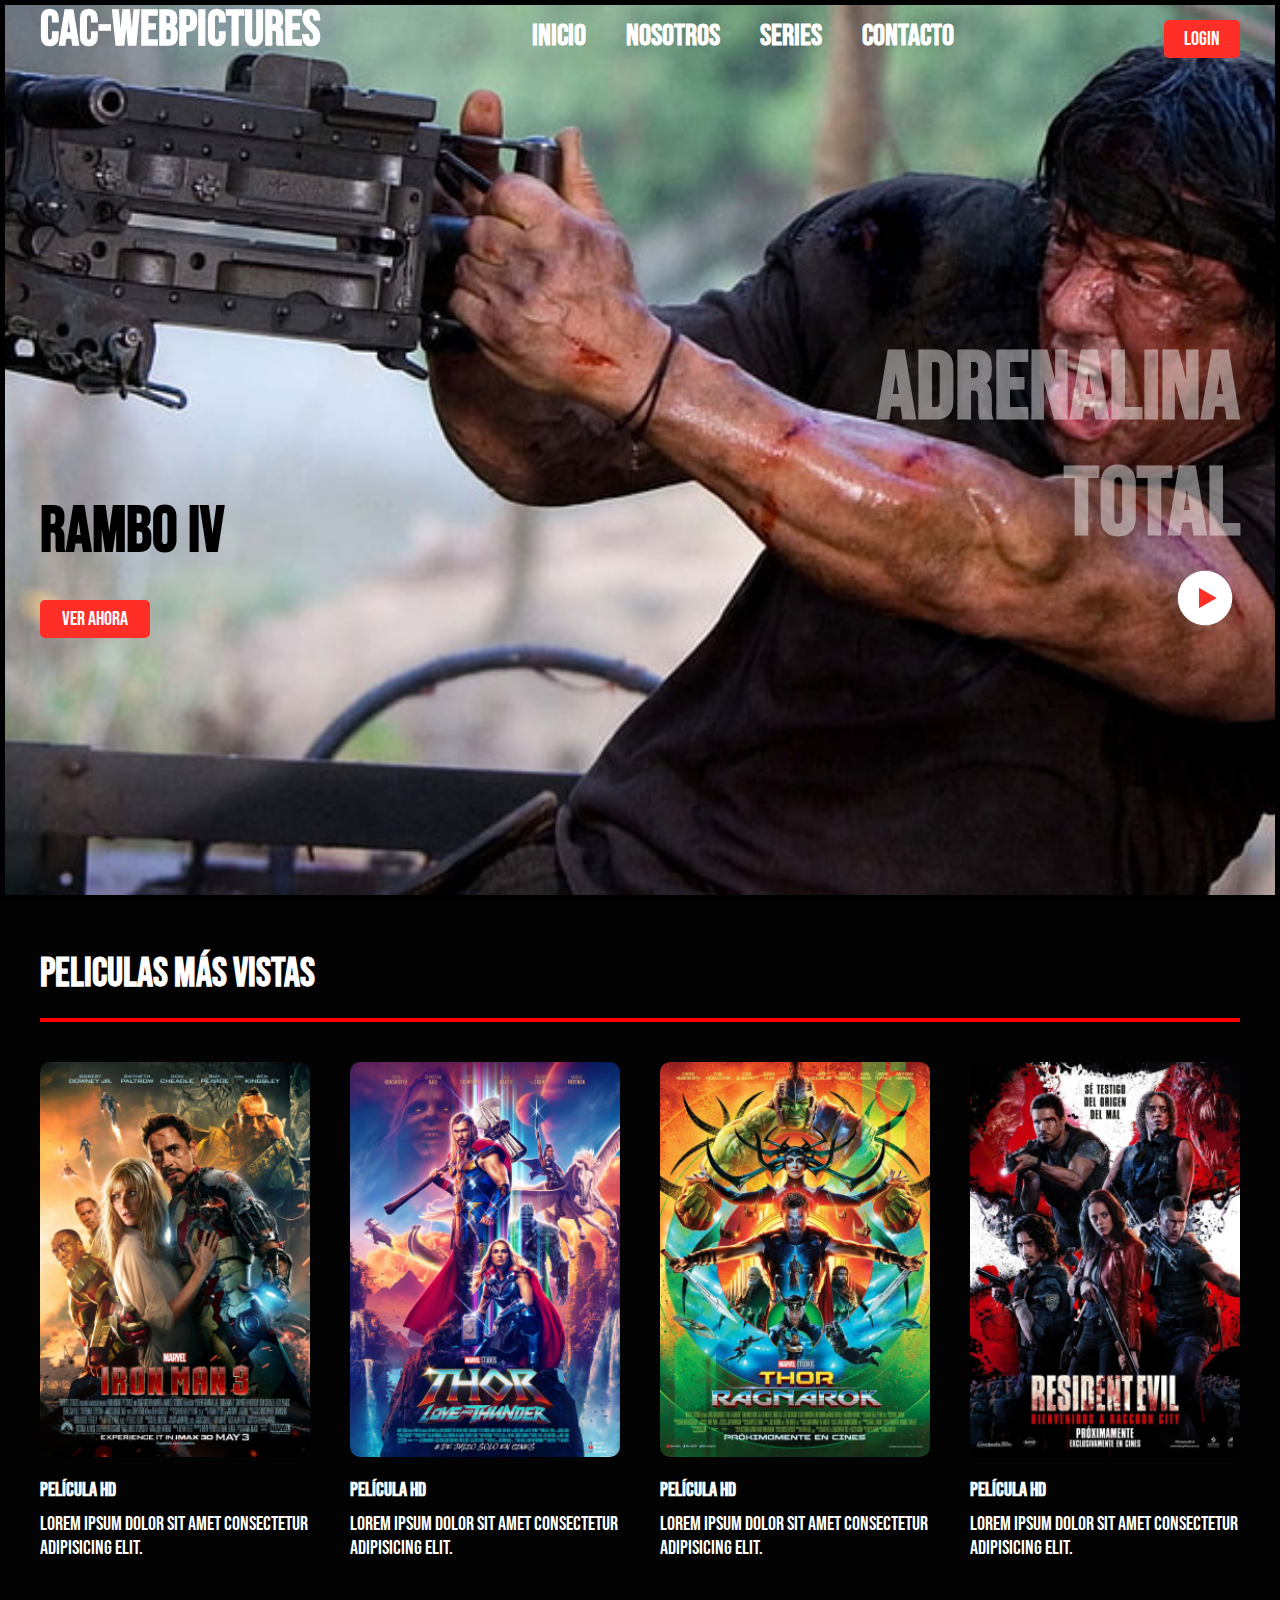
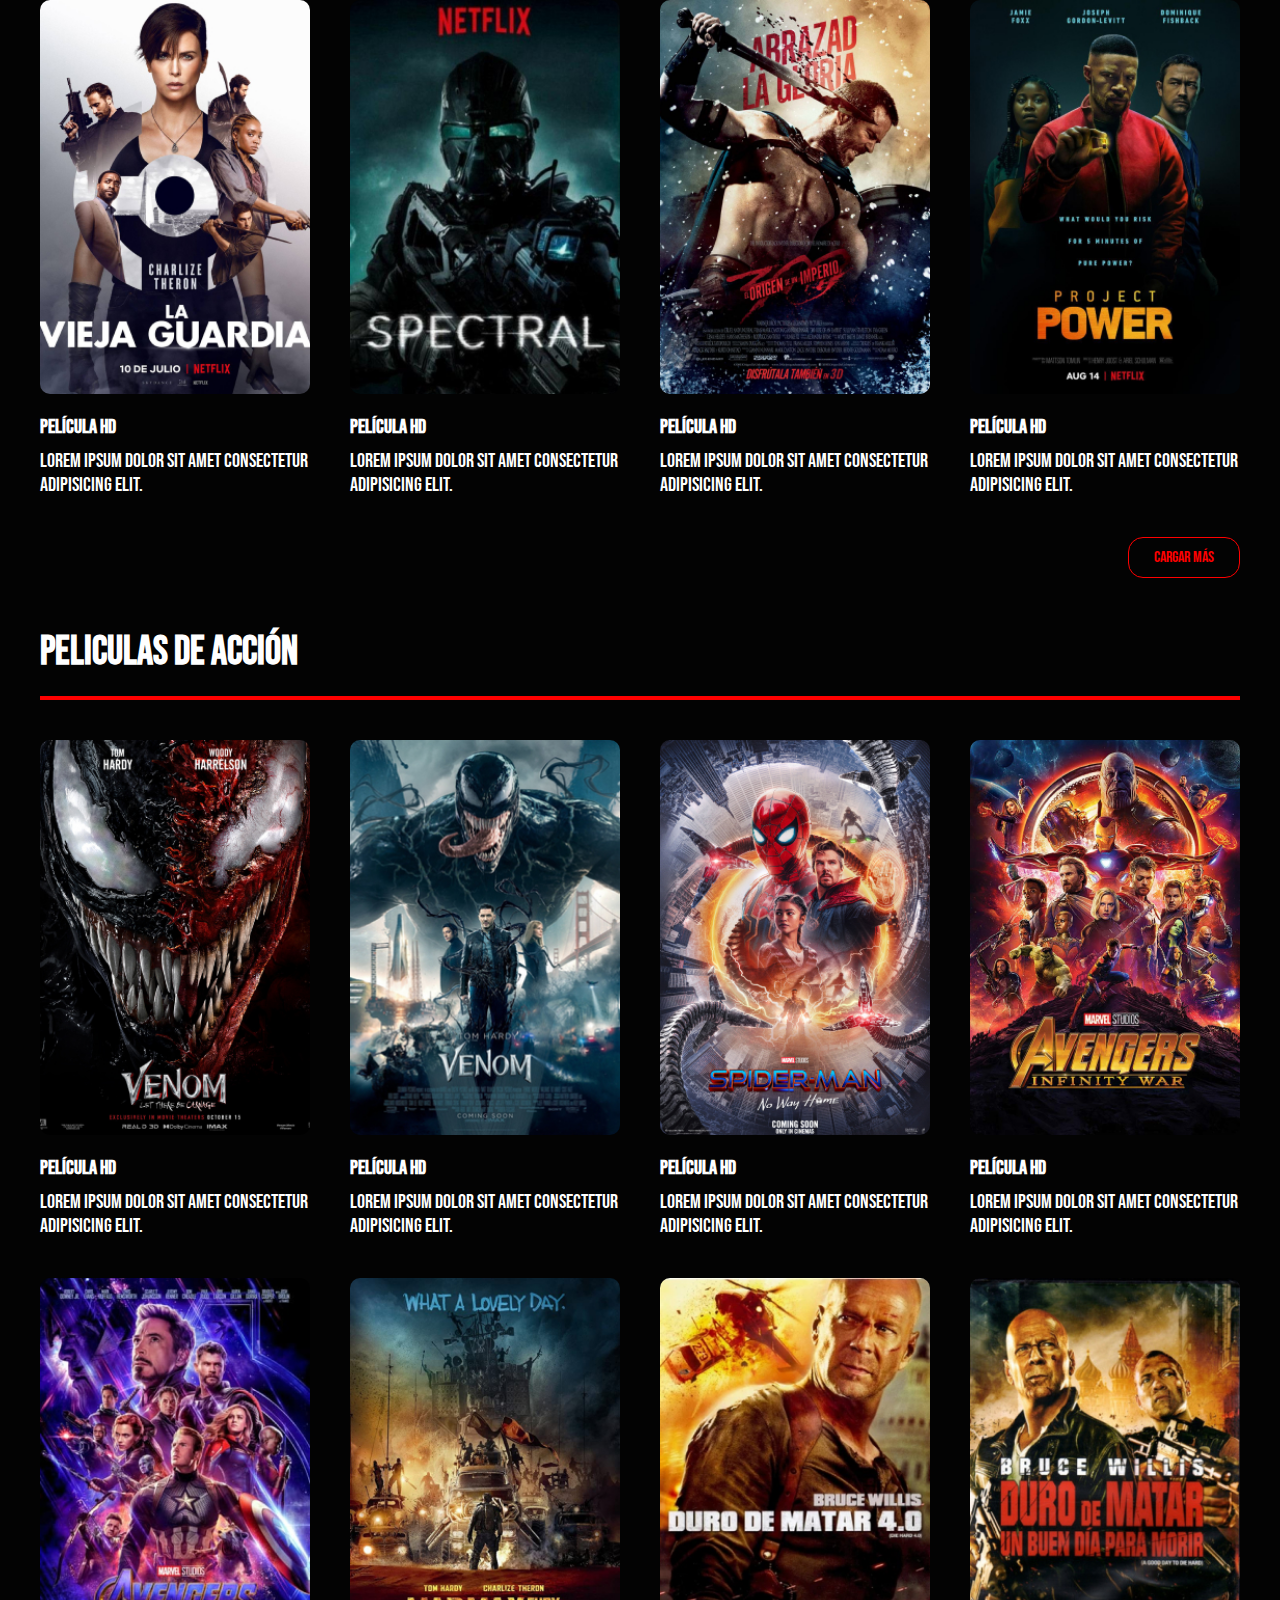
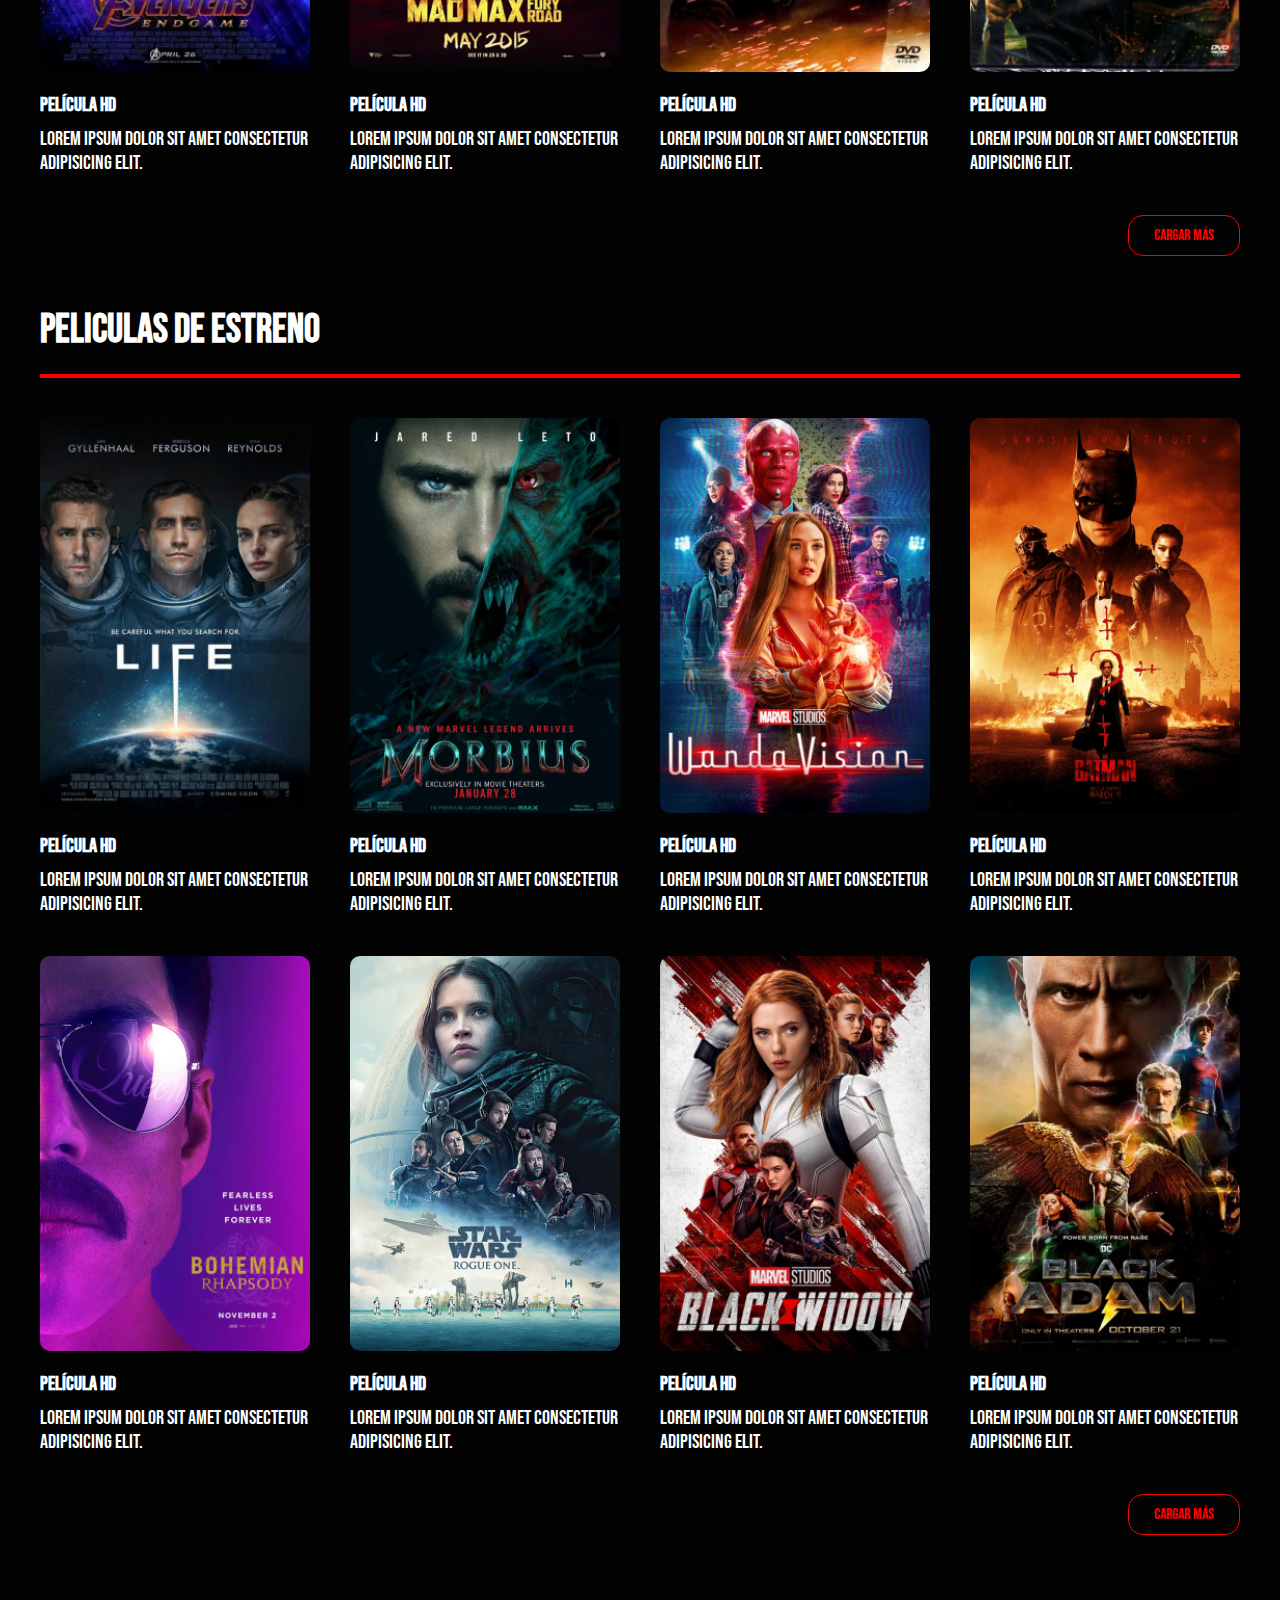
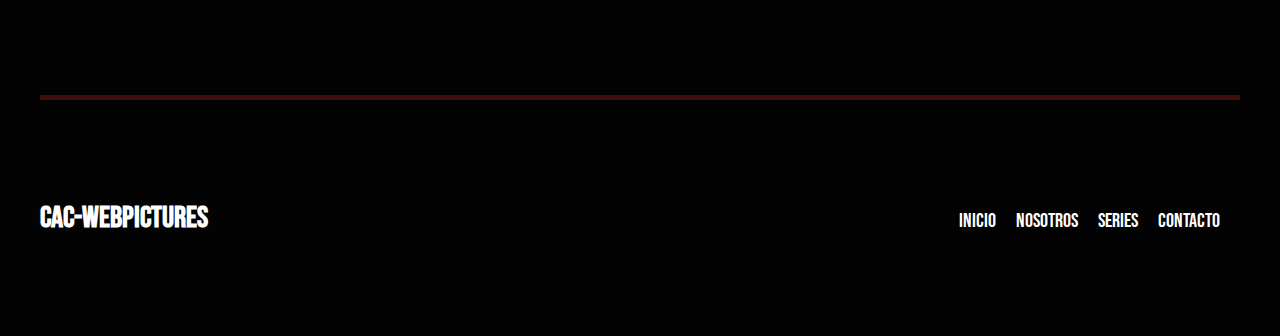
==== index.html @ 2e7c765c "Commit 26 de Abril 12 y 3" ====
<!DOCTYPE html>
<html lang="es">

<head>
  <meta charset="UTF-8">
  <meta name="viewport" content="width=device-width, initial-scale=1.0">
  <title>CAC-WebPictures</title>
  <link rel="stylesheet" href="/styles.css">
  <link rel="icon" href="/IMG/CINE.ico" type="ico">
</head>

<body>
  <header class="header">

    <div class="menu container">
      <a href="#" class="logo">CAC-WebPictures</a>

      <input type="checkbox" id="menu" />

      <label for="menu">
        <img src="img/menu.png" class="menu-icono" alt="menu">
      </label>

      <nav class="navbar">

        <ul>
          <li><a href="index.html">Inicio</a></li>
          <li><a href="nosotros.html">Nosotros</a></li>
          <li><a href="series.html">Series</a></li>
          <li><a href="contacto.html">Contacto</a></li>
        </ul>

      </nav>

      <a href="#" class="btn-1">Login</a>

    </div>

    <div class="header-content container">

      <div class="header-1">
        <h2 style="color: black;font-size: 4em; margin-bottom: 0px;">RAMBO IV</h2>
        <a href="https://www.youtube.com/watch?v=2CRjdwRYQbU&t=29s" target="_blank" class="btn-2">Ver ahora</a>
      </div>

      <div class="header-2">
        <h1>Adrenalina <br>Total</h1>
        <img src="img/play.png" alt="">
      </div>

    </div>

  </header>  

  <section class="movies container">
    <h2>Peliculas más vistas</h2>
    <hr>

    <div class="box-container-1">

      <div class="box1">
        <div class="content">
          <img src="img/1.jpg" alt="">
          <h3>Película hd</h3>
          <p>
            Lorem ipsum dolor sit amet consectetur adipisicing elit.
          </p> 
        </div>
      </div>

      <div class="box1">
        <div class="content">
          <img src="img/2.jpg" alt="">
          <h3>Película hd</h3>
          <p>
            Lorem ipsum dolor sit amet consectetur adipisicing elit.
          </p> 
        </div>
      </div>

      <div class="box1">
        <div class="content">
          <img src="img/3.jpg" alt="">
          <h3>Película hd</h3>
          <p>
            Lorem ipsum dolor sit amet consectetur adipisicing elit.
          </p> 
        </div>
      </div>

      <div class="box1">
        <div class="content">
          <img src="img/4.jpg" alt="">
          <h3>Película hd</h3>
          <p>
            Lorem ipsum dolor sit amet consectetur adipisicing elit.
          </p> 
        </div>
      </div>

      <div class="box1">
        <div class="content">
          <img src="img/5.jpg" alt="">
          <h3>Película hd</h3>
          <p>
            Lorem ipsum dolor sit amet consectetur adipisicing elit.
          </p> 
        </div>
      </div>

      <div class="box1">
        <div class="content">
          <img src="img/6.jpg" alt="">
          <h3>Película hd</h3>
          <p>
            Lorem ipsum dolor sit amet consectetur adipisicing elit.
          </p> 
        </div>
      </div>

      <div class="box1">
        <div class="content">
          <img src="img/7.jpg" alt="">
          <h3>Película hd</h3>
          <p>
            Lorem ipsum dolor sit amet consectetur adipisicing elit.
          </p> 
        </div>
      </div>

      <div class="box1">
        <div class="content">
          <img src="img/8.jpg" alt="">
          <h3>Película hd</h3>
          <p>
            Lorem ipsum dolor sit amet consectetur adipisicing elit.
          </p> 
        </div>
      </div>

    </div>
    <div class="load-more" id="load-more-1">Cargar más</div>

  </section>

  <section class="movies container">
    <h2>Peliculas de acción</h2>
    <hr>

    <div class="box-container-2">

      <div class="box2">
        <div class="content">
          <img src="img/9.jpg" alt="">
          <h3>Película hd</h3>
          <p>
            Lorem ipsum dolor sit amet consectetur adipisicing elit.
          </p> 
        </div>
      </div>

      <div class="box2">
        <div class="content">
          <img src="img/10.jpg" alt="">
          <h3>Película hd</h3>
          <p>
            Lorem ipsum dolor sit amet consectetur adipisicing elit.
          </p> 
        </div>
      </div>

      <div class="box2">
        <div class="content">
          <img src="img/11.jpg" alt="">
          <h3>Película hd</h3>
          <p>
            Lorem ipsum dolor sit amet consectetur adipisicing elit.
          </p> 
        </div>
      </div>

      <div class="box2">
        <div class="content">
          <img src="img/12.jpg" alt="">
          <h3>Película hd</h3>
          <p>
            Lorem ipsum dolor sit amet consectetur adipisicing elit.
          </p> 
        </div>
      </div>

      <div class="box2">
        <div class="content">
          <img src="img/13.jpg" alt="">
          <h3>Película hd</h3>
          <p>
            Lorem ipsum dolor sit amet consectetur adipisicing elit.
          </p> 
        </div>
      </div>

      <div class="box2">
        <div class="content">
          <img src="img/14.jpg" alt="">
          <h3>Película hd</h3>
          <p>
            Lorem ipsum dolor sit amet consectetur adipisicing elit.
          </p> 
        </div>
      </div>

      <div class="box2">
        <div class="content">
          <img src="img/15.jpg" alt="">
          <h3>Película hd</h3>
          <p>
            Lorem ipsum dolor sit amet consectetur adipisicing elit.
          </p> 
        </div>
      </div>

      <div class="box2">
        <div class="content">
          <img src="img/16.jpg" alt="">
          <h3>Película hd</h3>
          <p>
            Lorem ipsum dolor sit amet consectetur adipisicing elit.
          </p> 
        </div>
      </div>

    </div>
    <div class="load-more" id="load-more-2">Cargar más</div>
    
  </section>

  <section class="movies container">
    <h2>Peliculas de estreno</h2>
    <hr>

    <div class="box-container-3">

      <div class="box2">
        <div class="content">
          <img src="img/17.jpg" alt="">
          <h3>Película hd</h3>
          <p>
            Lorem ipsum dolor sit amet consectetur adipisicing elit.
          </p> 
        </div>
      </div>

      <div class="box3">
        <div class="content">
          <img src="img/18.jpg" alt="">
          <h3>Película hd</h3>
          <p>
            Lorem ipsum dolor sit amet consectetur adipisicing elit.
          </p> 
        </div>
      </div>

      <div class="box3">
        <div class="content">
          <img src="img/19.jpg" alt="">
          <h3>Película hd</h3>
          <p>
            Lorem ipsum dolor sit amet consectetur adipisicing elit.
          </p> 
        </div>
      </div>

      <div class="box3">
        <div class="content">
          <img src="img/20.jpg" alt="">
          <h3>Película hd</h3>
          <p>
            Lorem ipsum dolor sit amet consectetur adipisicing elit.
          </p> 
        </div>
      </div>

      <div class="box3">
        <div class="content">
          <img src="img/21.jpg" alt="">
          <h3>Película hd</h3>
          <p>
            Lorem ipsum dolor sit amet consectetur adipisicing elit.
          </p> 
        </div>
      </div>

      <div class="box3">
        <div class="content">
          <img src="img/22.jpg" alt="">
          <h3>Película hd</h3>
          <p>
            Lorem ipsum dolor sit amet consectetur adipisicing elit.
          </p> 
        </div>
      </div>

      <div class="box3">
        <div class="content">
          <img src="img/23.jpg" alt="">
          <h3>Película hd</h3>
          <p>
            Lorem ipsum dolor sit amet consectetur adipisicing elit.
          </p> 
        </div>
      </div>

      <div class="box3">
        <div class="content">
          <img src="img/24.jpg" alt="">
          <h3>Película hd</h3>
          <p>
            Lorem ipsum dolor sit amet consectetur adipisicing elit.
          </p> 
        </div>
      </div>

    </div>
    <div style="margin-bottom: 60px;" class="load-more" id="load-more-3">Cargar más</div>
    
  </section>

  <footer class="footer container" >

    

      <h3>CAC-WebPictures</h3>
      <nav class="navbar">
        <ul>
          <li><a href="index.html">Inicio</a></li>
          <li><a href="nosotros.html">Nosotros</a></li>
          <li><a href="series.html">Series</a></li>
          <li><a href="contacto.html">Contacto</a></li>
        </ul>
      </nav>
         
        
  </footer>


</body>

</html>
---- styles.css ----
@import url('https://fonts.googleapis.com/css2?family=Bebas+Neue&display=swap');

*{
  margin: 0%;
  padding: 0%;
  box-sizing: border-box;
  list-style: none;
  text-decoration:none ;
}

body{
    background-color: #030303;
    color: white;
    font-family: "Bebas Neue", cursive;
}

.header{
    min-height: 100vh;
    background-image: url("img/bg2.jpg");
    background-position: center center;
    background-repeat: no-repeat;
    background-size: cover;
    display: flex;
    align-items: center;
    border: 5px solid black;
}

.menu{
    position: absolute;
    top: 0;
    left: 0;
    right: 0;
    display: flex;
    justify-content: space-between;
    align-items:first baseline;
    
}

.container{
    max-width: 1200px;
    margin: 0 auto;
}

.menu .logo
{
    font-weight: bold;
    font-size: 50px;
    color:white;
    animation-duration: 4s;
    animation-name: slidein;
}

@keyframes slidein {
    from {
      margin-left: 100%;
      width: 300%;
    }
  
    to {
      margin-left: 0%;
      width: 100%;
    }
  }

#menu{
    display: none;
}

.menu label
{
    cursor:pointer;
    display: none;
}

.menu-icono{
    width: 25px;
}

.menu .navbar ul
{
    position: relative;
    display: flex;
}   

.menu .navbar ul li a
{
    font-size: 30px;
    font-weight: bold; 
    color: white;
    padding: 20px;
}


.menu .navbar ul li a:hover
{
    color: #FF2F27;
}

.header-content{
    display: flex;
    width: 100%;
}

.header-1
{
    display: flex;
    flex-direction: column;
    width: 50%;
    align-self: flex-end;
}

.header1 img
{
    width: 280px;

}
.header-2
{
    width: 50%;
    margin-top: 70px;
    text-align: end;
}

.header-2 h1
{
    color:#FFFFFF73;
    font-size: 6em;
    line-height: 1.2em;
}

.header-2 img{
    width: 70px;
}


.btn-1

{
    display: inline-block;
    color: white;
    padding: 7px 20px;
    background-color: #FF2F27;
    font-size: 20px;
    align-content: center;
    border-radius: 5px;
    margin-top: 10px;

}
.btn-2{
    display: inline-block;
    width: 110px;
    color: white;
    padding: 7px 20px;
    font-size: 20px;
    background-color: #FF2F27;
    text-align: center;
    border-radius: 5px;
    margin-top: 30px;
}

.movies{
    padding: 50px 0 0 0;
    display: flex;
    flex-direction: column;
}

h2
{
    font-size: 40px;
    margin-bottom: 20px; ;
}

hr{
    border: solid 2px red;
    margin-bottom: 40px;
}

.box-container-1,
.box-container-2,
.box-container-3
{
    
    display: grid;
    grid-template-columns:repeat(auto-fit,minmax(250px,1fr));
    gap: 40px;
}

.box1,
.box2,
.box3{
    border-radius: 5px;
    z-index: 1000;
    /* display: none; */
} 

/* .box1:nth-child(1),
.box1:nth-child(2),
.box1:nth-child(3),
.box1:nth-child(4){
    display:inline-block;
}

.box2:nth-child(1),
.box2:nth-child(2),
.box2:nth-child(3),
.box2:nth-child(4){
    display:inline-block;
}

.box3:nth-child(1),
.box3:nth-child(2),
.box3:nth-child(3),
.box3:nth-child(4){
    display:inline-block;
} */

.load-more{
    margin-top: 40px;
    display: inline-block;
    padding: 10px 25px;
    border-radius: 15px;
    border: 1px solid red;
    color: red;
    font-size: 16px;
    cursor: pointer;
    align-self: flex-end;
}

.load-more:hover
{
    background-color:#FF2F27;
    color: white;
}

.content{
    font-size: 20px;
}

.content img{
    width: 100%;
    margin-bottom: 15px;
    border-radius: 10px;
    cursor: pointer;

}
.content img:hover{
    width: 90%;
    height: 90%;
    
}

.content h3{
    font-size: 20px;
    margin-bottom: 10px;
}

.footer
{
    display: flex;
    justify-content: space-between;
    align-items:first baseline;
    padding: 100px 0px;
    margin-top: 100px;
    border-top: 5px solid #FF2F273d;

}


.footer ul{
    display: flex;
}

.footer h3
{
    font-size: 30px;
    
}

.footer h4
{
    font-size: 0.7em;
    
}

.footer a{
    color:white;
    font-size: 20px;
    margin-right: 20px;
    display: block;
}


.footer a:hover
{
    color: #FF2F27;
}

@media(max-width:991px){

    .header{
        background-position-y: top;
        background-size: 530px 100%;
    }

    .menu{
        padding: 20px;
        
    }
    .menu label{
        display: initial;
    }

    .menu .navbar{
        position:absolute;
        top: 100%;
        left: 0;
        right: 0;
        background-color: #030303;
        display: none;
    }

    .menu .navbar ul{
        display: block;
    }

    .menu .navbar ul li{
        width: 100%;
        
    }

    .btn-1{
        display: none;
    }

    #menu:checked ~ .navbar{
       display: initial;
       
    }

    .header-content{
        flex-direction: column;
        padding: 180px 30px 30px 30px;
    }
    .header-1 {
        width: 100%;
        align-items: center;
    }
    .header-2{
        width: 100%;
        text-align: center;
    }
    .movies{
        padding: 30px;
    }
    .footer{
        margin-top: 30px;
        padding: 30px;
        flex-direction: column;
        align-items: center;
        text-align: center;
    }
    .footer ul{
        margin-top: 15px;
        justify-content: center;
    }
}




/* COMIENZA EL CSS DEL CONTACTO */

#body-contacto {
    height: 100vh;
    display: grid;
    place-items: center;
    background-color: #030303;
    color:white;
    margin: 0;
    padding: 0;
    box-sizing: border-box;
  
}

#body-contacto h2{
    animation-duration: 2s;
    animation-name: slidein;
    background-image: url("/img/14.jpg");
    padding: 30px;
    background-repeat: no-repeat;
    background-size: cover;
    border-radius: 5px;
    font-size: 4em;
    margin: 0%;
    
    
    
}

@media(max-width:570px){
    #body-contacto h2{
        
        font-size: 40px;
        /* align-items: center; */
    } 
    
    #body-contacto .contacto{
        width: auto;
        
    }
    
}


.contacto
{
    height: 95%;
    width: 40%;
    font-size: 1.3em;
    background-color:inherit; 
    text-align: center;
    padding: 15px 15px;
    letter-spacing: 5px;
    color: white;
    
      
}

.input
{
    margin-top: 15px;
    padding: 5px;
    width: 400px;
    border-radius: 20px;
    border: solid 2px black;
    text-align: center;
    height: 40px;
    font-size: 1em;
    color: #970000;
    font-weight: 600;
    box-shadow: 7px 7px 9px #970000;
    
}
.input:focus{
    background-color: darkslategray;
    color: black;
    
} 

#button
{
    
    margin: 0;
    background-color:#970000;
    border: white solid 7px;
    border-radius: 20px;
    color: white;
    font-size: 0.7em;
    font-weight: 600;
    padding: 10px;
    width: 150px;
    margin-bottom: 20px;
    
       
}


#button:hover
{
    box-shadow: 13px 11px 300px white;
    color:black;
    border: black solid 7px;
    font-size: 0.7em;
}

#body-series,
#body-nosotros
{
    padding:10% 5%;
    height: 100vh;
    text-align: center;
    box-sizing: border-box;
    background-color: #030303;
    color:white;
    font-size: 45px;
}

#body-series a,
#body-nosotros a
{
    color:#FF2F27;
}

#body-series a h3,
#body-nosotros a h3,
#body-contacto a h3
{
    color: #FF2F27;
}

#body-series a:hover{
    color: white
}
#body-nosotros a:hover{
    color: white;
}
#body-series a h3:hover{
    color: white;
}
#body-nosotros a h3:hover{
    color: white;
}
#body-contacto a h3:hover{
    color: white
}

/* COMIENZA EL CSS DE NOSOTROS */

@media(max-width:690px){
    #body-nosotros,
    #body-series

    {
        font-size: 20px;
        display: flex;
        flex-direction: column;
        justify-content: center;
        
    } 
    
        
}
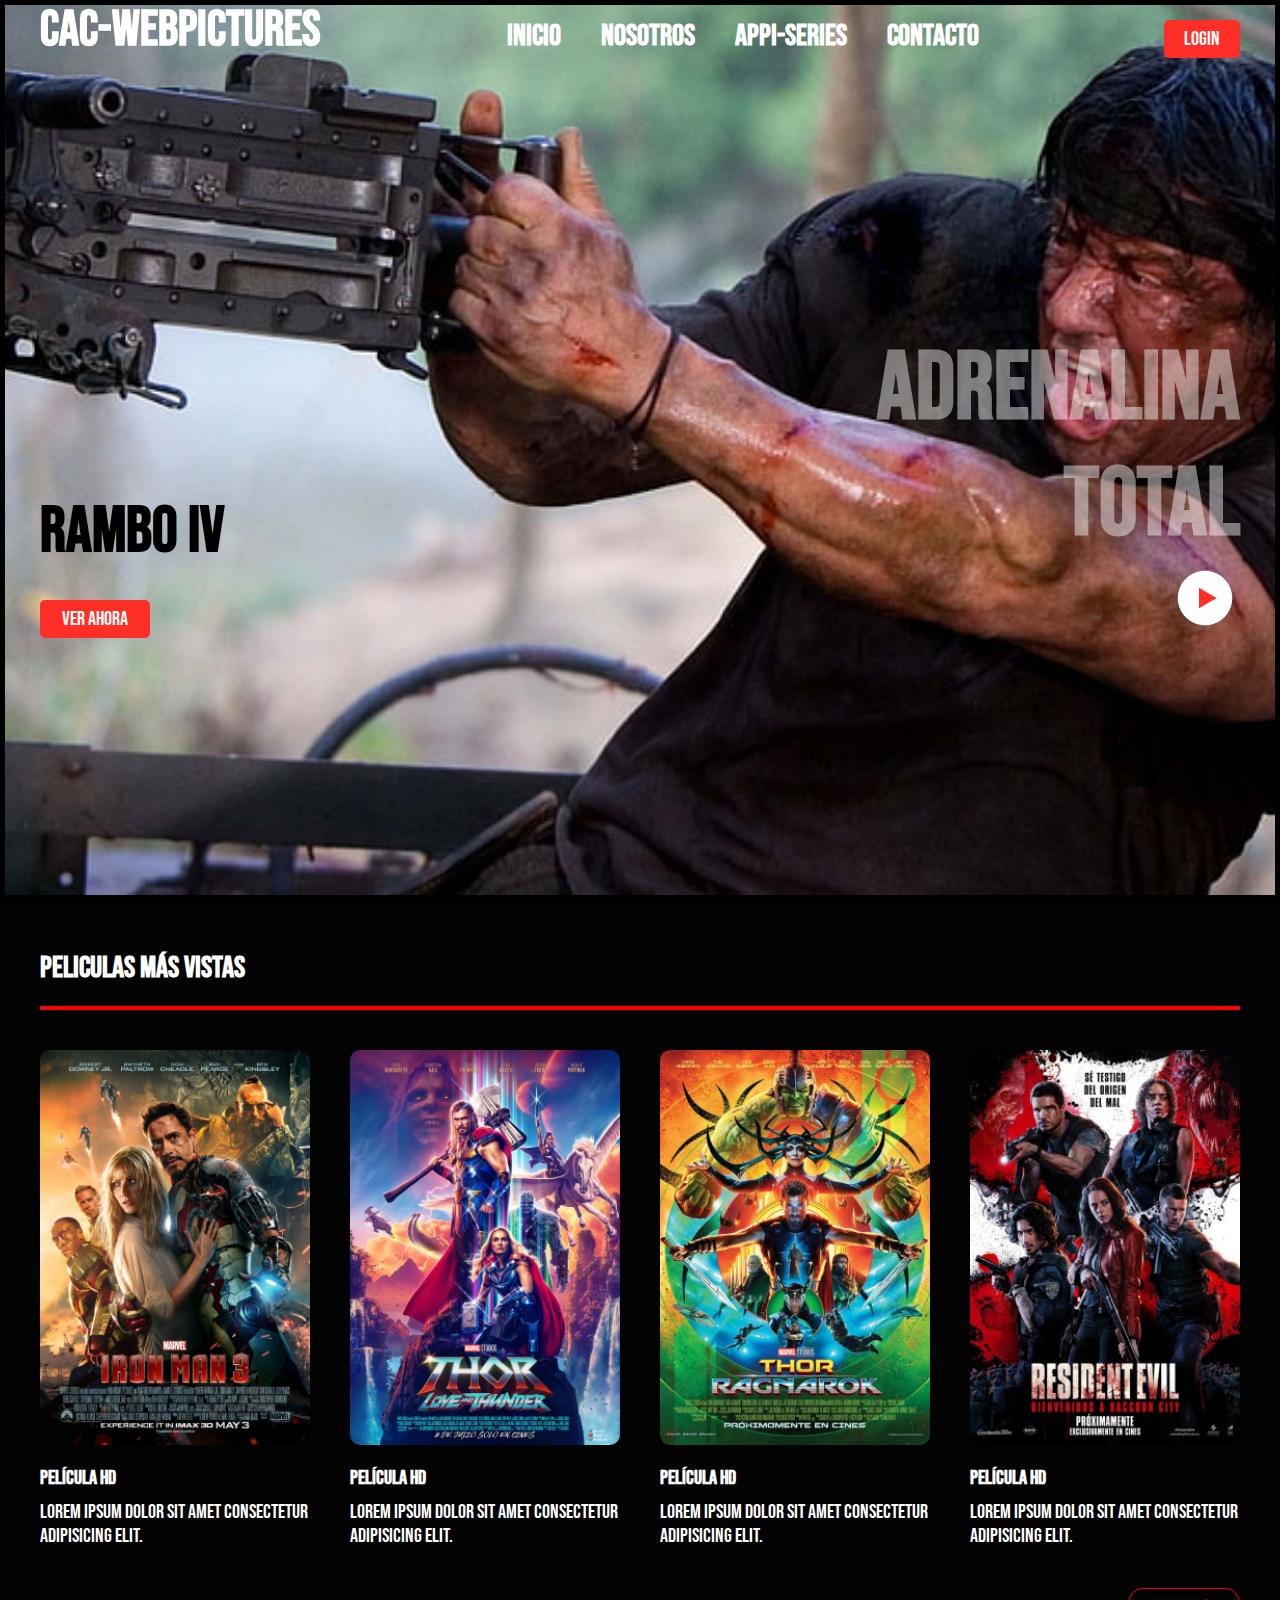
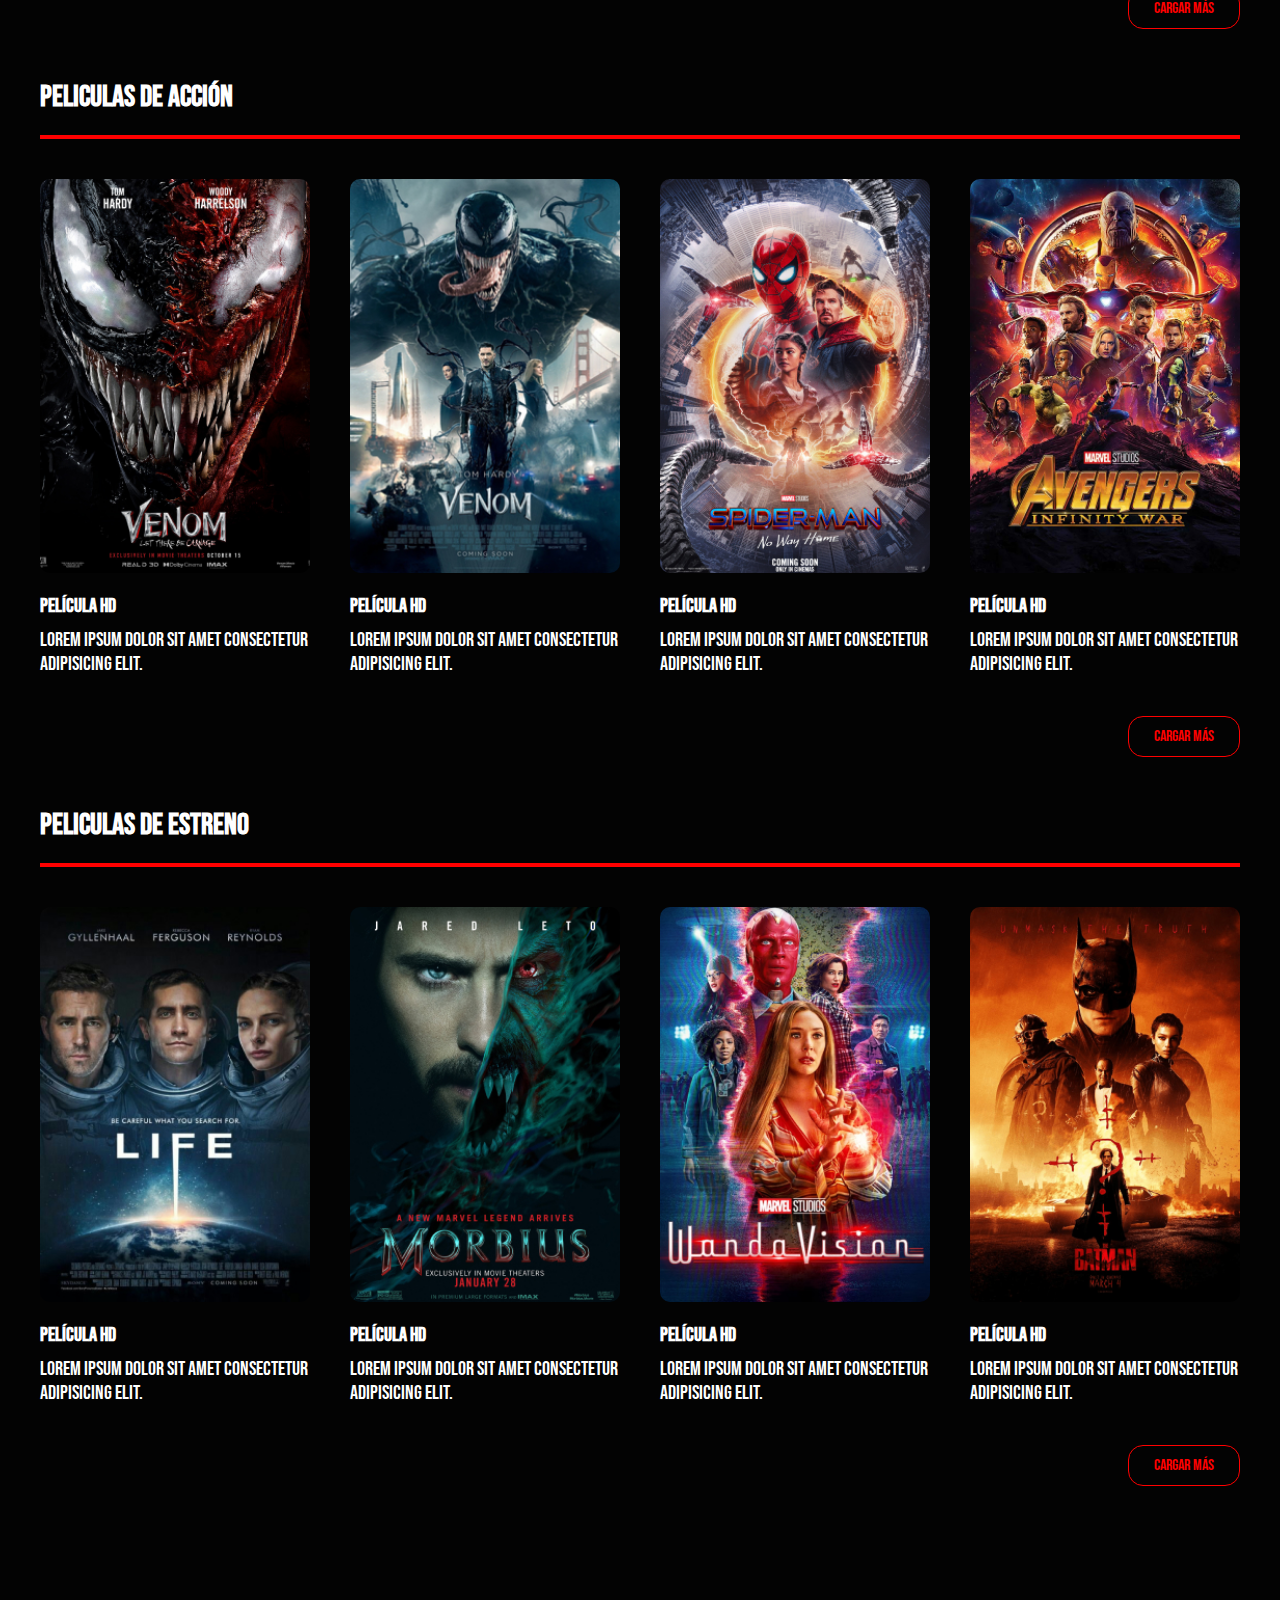
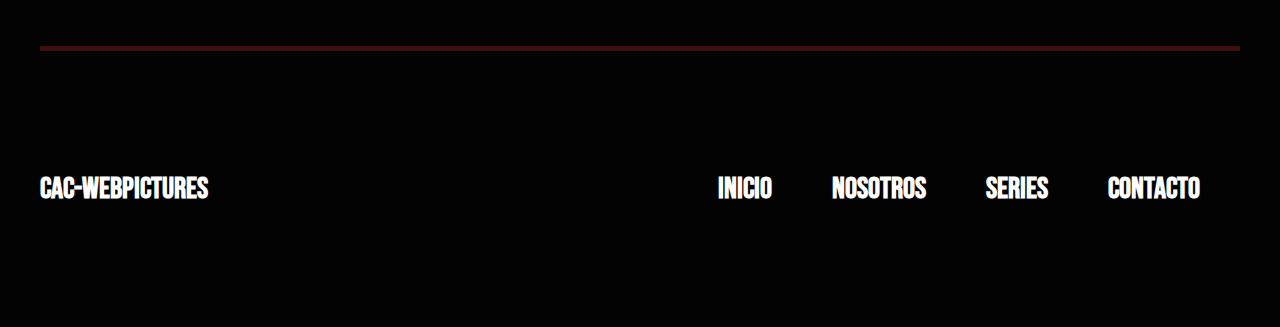
==== commit f452dae0: "Add files via upload" ====
--- a/index.html
+++ b/index.html
@@ -1,348 +1,349 @@
-<!DOCTYPE html>
-<html lang="es">
-
-<head>
-  <meta charset="UTF-8">
-  <meta name="viewport" content="width=device-width, initial-scale=1.0">
-  <title>CAC-WebPictures</title>
-  <link rel="stylesheet" href="/styles.css">
-  <link rel="icon" href="/IMG/CINE.ico" type="ico">
-</head>
-
-<body>
-  <header class="header">
-
-    <div class="menu container">
-      <a href="#" class="logo">CAC-WebPictures</a>
-
-      <input type="checkbox" id="menu" />
-
-      <label for="menu">
-        <img src="img/menu.png" class="menu-icono" alt="menu">
-      </label>
-
-      <nav class="navbar">
-
-        <ul>
-          <li><a href="index.html">Inicio</a></li>
-          <li><a href="nosotros.html">Nosotros</a></li>
-          <li><a href="series.html">Series</a></li>
-          <li><a href="contacto.html">Contacto</a></li>
-        </ul>
-
-      </nav>
-
-      <a href="#" class="btn-1">Login</a>
-
-    </div>
-
-    <div class="header-content container">
-
-      <div class="header-1">
-        <h2 style="color: black;font-size: 4em; margin-bottom: 0px;">RAMBO IV</h2>
-        <a href="https://www.youtube.com/watch?v=2CRjdwRYQbU&t=29s" target="_blank" class="btn-2">Ver ahora</a>
-      </div>
-
-      <div class="header-2">
-        <h1>Adrenalina <br>Total</h1>
-        <img src="img/play.png" alt="">
-      </div>
-
-    </div>
-
-  </header>  
-
-  <section class="movies container">
-    <h2>Peliculas más vistas</h2>
-    <hr>
-
-    <div class="box-container-1">
-
-      <div class="box1">
-        <div class="content">
-          <img src="img/1.jpg" alt="">
-          <h3>Película hd</h3>
-          <p>
-            Lorem ipsum dolor sit amet consectetur adipisicing elit.
-          </p> 
-        </div>
-      </div>
-
-      <div class="box1">
-        <div class="content">
-          <img src="img/2.jpg" alt="">
-          <h3>Película hd</h3>
-          <p>
-            Lorem ipsum dolor sit amet consectetur adipisicing elit.
-          </p> 
-        </div>
-      </div>
-
-      <div class="box1">
-        <div class="content">
-          <img src="img/3.jpg" alt="">
-          <h3>Película hd</h3>
-          <p>
-            Lorem ipsum dolor sit amet consectetur adipisicing elit.
-          </p> 
-        </div>
-      </div>
-
-      <div class="box1">
-        <div class="content">
-          <img src="img/4.jpg" alt="">
-          <h3>Película hd</h3>
-          <p>
-            Lorem ipsum dolor sit amet consectetur adipisicing elit.
-          </p> 
-        </div>
-      </div>
-
-      <div class="box1">
-        <div class="content">
-          <img src="img/5.jpg" alt="">
-          <h3>Película hd</h3>
-          <p>
-            Lorem ipsum dolor sit amet consectetur adipisicing elit.
-          </p> 
-        </div>
-      </div>
-
-      <div class="box1">
-        <div class="content">
-          <img src="img/6.jpg" alt="">
-          <h3>Película hd</h3>
-          <p>
-            Lorem ipsum dolor sit amet consectetur adipisicing elit.
-          </p> 
-        </div>
-      </div>
-
-      <div class="box1">
-        <div class="content">
-          <img src="img/7.jpg" alt="">
-          <h3>Película hd</h3>
-          <p>
-            Lorem ipsum dolor sit amet consectetur adipisicing elit.
-          </p> 
-        </div>
-      </div>
-
-      <div class="box1">
-        <div class="content">
-          <img src="img/8.jpg" alt="">
-          <h3>Película hd</h3>
-          <p>
-            Lorem ipsum dolor sit amet consectetur adipisicing elit.
-          </p> 
-        </div>
-      </div>
-
-    </div>
-    <div class="load-more" id="load-more-1">Cargar más</div>
-
-  </section>
-
-  <section class="movies container">
-    <h2>Peliculas de acción</h2>
-    <hr>
-
-    <div class="box-container-2">
-
-      <div class="box2">
-        <div class="content">
-          <img src="img/9.jpg" alt="">
-          <h3>Película hd</h3>
-          <p>
-            Lorem ipsum dolor sit amet consectetur adipisicing elit.
-          </p> 
-        </div>
-      </div>
-
-      <div class="box2">
-        <div class="content">
-          <img src="img/10.jpg" alt="">
-          <h3>Película hd</h3>
-          <p>
-            Lorem ipsum dolor sit amet consectetur adipisicing elit.
-          </p> 
-        </div>
-      </div>
-
-      <div class="box2">
-        <div class="content">
-          <img src="img/11.jpg" alt="">
-          <h3>Película hd</h3>
-          <p>
-            Lorem ipsum dolor sit amet consectetur adipisicing elit.
-          </p> 
-        </div>
-      </div>
-
-      <div class="box2">
-        <div class="content">
-          <img src="img/12.jpg" alt="">
-          <h3>Película hd</h3>
-          <p>
-            Lorem ipsum dolor sit amet consectetur adipisicing elit.
-          </p> 
-        </div>
-      </div>
-
-      <div class="box2">
-        <div class="content">
-          <img src="img/13.jpg" alt="">
-          <h3>Película hd</h3>
-          <p>
-            Lorem ipsum dolor sit amet consectetur adipisicing elit.
-          </p> 
-        </div>
-      </div>
-
-      <div class="box2">
-        <div class="content">
-          <img src="img/14.jpg" alt="">
-          <h3>Película hd</h3>
-          <p>
-            Lorem ipsum dolor sit amet consectetur adipisicing elit.
-          </p> 
-        </div>
-      </div>
-
-      <div class="box2">
-        <div class="content">
-          <img src="img/15.jpg" alt="">
-          <h3>Película hd</h3>
-          <p>
-            Lorem ipsum dolor sit amet consectetur adipisicing elit.
-          </p> 
-        </div>
-      </div>
-
-      <div class="box2">
-        <div class="content">
-          <img src="img/16.jpg" alt="">
-          <h3>Película hd</h3>
-          <p>
-            Lorem ipsum dolor sit amet consectetur adipisicing elit.
-          </p> 
-        </div>
-      </div>
-
-    </div>
-    <div class="load-more" id="load-more-2">Cargar más</div>
-    
-  </section>
-
-  <section class="movies container">
-    <h2>Peliculas de estreno</h2>
-    <hr>
-
-    <div class="box-container-3">
-
-      <div class="box2">
-        <div class="content">
-          <img src="img/17.jpg" alt="">
-          <h3>Película hd</h3>
-          <p>
-            Lorem ipsum dolor sit amet consectetur adipisicing elit.
-          </p> 
-        </div>
-      </div>
-
-      <div class="box3">
-        <div class="content">
-          <img src="img/18.jpg" alt="">
-          <h3>Película hd</h3>
-          <p>
-            Lorem ipsum dolor sit amet consectetur adipisicing elit.
-          </p> 
-        </div>
-      </div>
-
-      <div class="box3">
-        <div class="content">
-          <img src="img/19.jpg" alt="">
-          <h3>Película hd</h3>
-          <p>
-            Lorem ipsum dolor sit amet consectetur adipisicing elit.
-          </p> 
-        </div>
-      </div>
-
-      <div class="box3">
-        <div class="content">
-          <img src="img/20.jpg" alt="">
-          <h3>Película hd</h3>
-          <p>
-            Lorem ipsum dolor sit amet consectetur adipisicing elit.
-          </p> 
-        </div>
-      </div>
-
-      <div class="box3">
-        <div class="content">
-          <img src="img/21.jpg" alt="">
-          <h3>Película hd</h3>
-          <p>
-            Lorem ipsum dolor sit amet consectetur adipisicing elit.
-          </p> 
-        </div>
-      </div>
-
-      <div class="box3">
-        <div class="content">
-          <img src="img/22.jpg" alt="">
-          <h3>Película hd</h3>
-          <p>
-            Lorem ipsum dolor sit amet consectetur adipisicing elit.
-          </p> 
-        </div>
-      </div>
-
-      <div class="box3">
-        <div class="content">
-          <img src="img/23.jpg" alt="">
-          <h3>Película hd</h3>
-          <p>
-            Lorem ipsum dolor sit amet consectetur adipisicing elit.
-          </p> 
-        </div>
-      </div>
-
-      <div class="box3">
-        <div class="content">
-          <img src="img/24.jpg" alt="">
-          <h3>Película hd</h3>
-          <p>
-            Lorem ipsum dolor sit amet consectetur adipisicing elit.
-          </p> 
-        </div>
-      </div>
-
-    </div>
-    <div style="margin-bottom: 60px;" class="load-more" id="load-more-3">Cargar más</div>
-    
-  </section>
-
-  <footer class="footer container" >
-
-    
-
-      <h3>CAC-WebPictures</h3>
-      <nav class="navbar">
-        <ul>
-          <li><a href="index.html">Inicio</a></li>
-          <li><a href="nosotros.html">Nosotros</a></li>
-          <li><a href="series.html">Series</a></li>
-          <li><a href="contacto.html">Contacto</a></li>
-        </ul>
-      </nav>
-         
-        
-  </footer>
-
-
-</body>
-
-</html>+<!DOCTYPE html>
+<html lang="es">
+
+<head>
+  <meta charset="UTF-8">
+  <meta name="viewport" content="width=device-width, initial-scale=1.0">
+  <title>CAC-Inicio</title>
+  <link rel="stylesheet" href="styles.css">
+  <link rel="icon" href="img/CINE.ico" type="ico">
+</head>
+
+<body>
+  <header class="header">
+
+    <div class="menu container">
+      <a href="#" class="logo">CAC-WebPictures</a>
+
+      <input type="checkbox" id="menu" />
+
+      <label for="menu">
+        <img src="img/menu.png" class="menu-icono" alt="menu">
+      </label>
+
+      <nav class="navbar">
+
+        <ul>
+          <li><a href="index.html">Inicio</a></li>
+          <li><a href="nosotros.html">Nosotros</a></li>
+          <li><a href="series.html">Appi-Series</a></li>
+          <li><a href="contacto.html">Contacto</a></li>
+        </ul>
+
+      </nav>
+
+      <a href="/inicioSesion.html" class="btn-1">Login</a>
+
+    </div>
+
+    <div class="header-content container">
+
+      <div class="header-1">
+        <h2 style="color: black;font-size: 4em; margin-bottom: 0px;">RAMBO IV</h2>
+        <a href="https://www.youtube.com/watch?v=2CRjdwRYQbU&t=29s" target="_blank" class="btn-2">Ver ahora</a>
+      </div>
+
+      <div class="header-2">
+        <h1>Adrenalina <br>Total</h1>
+        <img src="img/play.png" alt="">
+      </div>
+
+    </div>
+    
+  </header>  
+
+  <section class="movies container">
+    <h2>Peliculas más vistas</h2>
+    <hr>
+
+    <div class="box-container-1">
+
+      <div class="box1">
+        <div class="content">
+          <img src="img/1.jpg" alt="">
+          <h3>Película hd</h3>
+          <p>
+            Lorem ipsum dolor sit amet consectetur adipisicing elit.
+          </p> 
+        </div>
+      </div>
+
+      <div class="box1">
+        <div class="content">
+          <img src="img/2.jpg" alt="">
+          <h3>Película hd</h3>
+          <p>
+            Lorem ipsum dolor sit amet consectetur adipisicing elit.
+          </p> 
+        </div>
+      </div>
+
+      <div class="box1">
+        <div class="content">
+          <img src="img/3.jpg" alt="">
+          <h3>Película hd</h3>
+          <p>
+            Lorem ipsum dolor sit amet consectetur adipisicing elit.
+          </p> 
+        </div>
+      </div>
+
+      <div class="box1">
+        <div class="content">
+          <img src="img/4.jpg" alt="">
+          <h3>Película hd</h3>
+          <p>
+            Lorem ipsum dolor sit amet consectetur adipisicing elit.
+          </p> 
+        </div>
+      </div>
+
+      <div class="box1">
+        <div class="content">
+          <img src="img/5.jpg" alt="">
+          <h3>Película hd</h3>
+          <p>
+            Lorem ipsum dolor sit amet consectetur adipisicing elit.
+          </p> 
+        </div>
+      </div>
+
+      <div class="box1">
+        <div class="content">
+          <img src="img/6.jpg" alt="">
+          <h3>Película hd</h3>
+          <p>
+            Lorem ipsum dolor sit amet consectetur adipisicing elit.
+          </p> 
+        </div>
+      </div>
+
+      <div class="box1">
+        <div class="content">
+          <img src="img/7.jpg" alt="">
+          <h3>Película hd</h3>
+          <p>
+            Lorem ipsum dolor sit amet consectetur adipisicing elit.
+          </p> 
+        </div>
+      </div>
+
+      <div class="box1">
+        <div class="content">
+          <img src="img/8.jpg" alt="">
+          <h3>Película hd</h3>
+          <p>
+            Lorem ipsum dolor sit amet consectetur adipisicing elit.
+          </p> 
+        </div>
+      </div>
+
+    </div>
+    <div class="load-more" id="load-more-1">Cargar más</div>
+
+  </section>
+
+  <section class="movies container">
+    <h2>Peliculas de acción</h2>
+    <hr>
+
+    <div class="box-container-2">
+
+      <div class="box2">
+        <div class="content">
+          <img src="img/9.jpg" alt="">
+          <h3>Película hd</h3>
+          <p>
+            Lorem ipsum dolor sit amet consectetur adipisicing elit.
+          </p> 
+        </div>
+      </div>
+
+      <div class="box2">
+        <div class="content">
+          <img src="img/10.jpg" alt="">
+          <h3>Película hd</h3>
+          <p>
+            Lorem ipsum dolor sit amet consectetur adipisicing elit.
+          </p> 
+        </div>
+      </div>
+
+      <div class="box2">
+        <div class="content">
+          <img src="img/11.jpg" alt="">
+          <h3>Película hd</h3>
+          <p>
+            Lorem ipsum dolor sit amet consectetur adipisicing elit.
+          </p> 
+        </div>
+      </div>
+
+      <div class="box2">
+        <div class="content">
+          <img src="img/12.jpg" alt="">
+          <h3>Película hd</h3>
+          <p>
+            Lorem ipsum dolor sit amet consectetur adipisicing elit.
+          </p> 
+        </div>
+      </div>
+
+      <div class="box2">
+        <div class="content">
+          <img src="img/13.jpg" alt="">
+          <h3>Película hd</h3>
+          <p>
+            Lorem ipsum dolor sit amet consectetur adipisicing elit.
+          </p> 
+        </div>
+      </div>
+
+      <div class="box2">
+        <div class="content">
+          <img src="img/14.jpg" alt="">
+          <h3>Película hd</h3>
+          <p>
+            Lorem ipsum dolor sit amet consectetur adipisicing elit.
+          </p> 
+        </div>
+      </div>
+
+      <div class="box2">
+        <div class="content">
+          <img src="img/15.jpg" alt="">
+          <h3>Película hd</h3>
+          <p>
+            Lorem ipsum dolor sit amet consectetur adipisicing elit.
+          </p> 
+        </div>
+      </div>
+
+      <div class="box2">
+        <div class="content">
+          <img src="img/16.jpg" alt="">
+          <h3>Película hd</h3>
+          <p>
+            Lorem ipsum dolor sit amet consectetur adipisicing elit.
+          </p> 
+        </div>
+      </div>
+
+    </div>
+    <div class="load-more" id="load-more-2">Cargar más</div>
+    
+  </section>
+
+  <section class="movies container">
+    <h2>Peliculas de estreno</h2>
+    <hr>
+
+    <div class="box-container-3">
+
+      <div class="box3">
+        <div class="content">
+          <img src="img/17.jpg" alt="">
+          <h3>Película hd</h3>
+          <p>
+            Lorem ipsum dolor sit amet consectetur adipisicing elit.
+          </p> 
+        </div>
+      </div>
+
+      <div class="box3">
+        <div class="content">
+          <img src="img/18.jpg" alt="">
+          <h3>Película hd</h3>
+          <p>
+            Lorem ipsum dolor sit amet consectetur adipisicing elit.
+          </p> 
+        </div>
+      </div>
+
+      <div class="box3">
+        <div class="content">
+          <img src="img/19.jpg" alt="">
+          <h3>Película hd</h3>
+          <p>
+            Lorem ipsum dolor sit amet consectetur adipisicing elit.
+          </p> 
+        </div>
+      </div>
+
+      <div class="box3">
+        <div class="content">
+          <img src="img/20.jpg" alt="">
+          <h3>Película hd</h3>
+          <p>
+            Lorem ipsum dolor sit amet consectetur adipisicing elit.
+          </p> 
+        </div>
+      </div>
+
+      <div class="box3">
+        <div class="content">
+          <img src="img/21.jpg" alt="">
+          <h3>Película hd</h3>
+          <p>
+            Lorem ipsum dolor sit amet consectetur adipisicing elit.
+          </p> 
+        </div>
+      </div>
+
+      <div class="box3">
+        <div class="content">
+          <img src="img/22.jpg" alt="">
+          <h3>Película hd</h3>
+          <p>
+            Lorem ipsum dolor sit amet consectetur adipisicing elit.
+          </p> 
+        </div>
+      </div>
+
+      <div class="box3">
+        <div class="content">
+          <img src="img/23.jpg" alt="">
+          <h3>Película hd</h3>
+          <p>
+            Lorem ipsum dolor sit amet consectetur adipisicing elit.
+          </p> 
+        </div>
+      </div>
+
+      <div class="box3">
+        <div class="content">
+          <img src="img/24.jpg" alt="">
+          <h3>Película hd</h3>
+          <p>
+            Lorem ipsum dolor sit amet consectetur adipisicing elit.
+          </p> 
+        </div>
+      </div>
+
+    </div>
+    <div style="margin-bottom: 60px;" class="load-more" id="load-more-3">Cargar más</div>
+    
+  </section>
+
+  <footer class="footer container" >
+
+    
+
+      <h3>CAC-WebPictures</h3>
+      <nav class="navbar">
+        <ul>
+          <li><a href="index.html">Inicio</a></li>
+          <li><a href="nosotros.html">Nosotros</a></li>
+          <li><a href="series.html">Series</a></li>
+          <li><a href="contacto.html">Contacto</a></li>
+        </ul>
+      </nav>
+         
+        
+  </footer>
+
+  <script src="indexscript.js"></script>
+
+</body>
+
+</html>
--- a/styles.css
+++ b/styles.css
@@ -1,548 +1,719 @@
-@import url('https://fonts.googleapis.com/css2?family=Bebas+Neue&display=swap');
-
-*{
-  margin: 0%;
-  padding: 0%;
-  box-sizing: border-box;
-  list-style: none;
-  text-decoration:none ;
-}
-
-body{
-    background-color: #030303;
-    color: white;
-    font-family: "Bebas Neue", cursive;
-}
-
-.header{
-    min-height: 100vh;
-    background-image: url("img/bg2.jpg");
-    background-position: center center;
-    background-repeat: no-repeat;
-    background-size: cover;
-    display: flex;
-    align-items: center;
-    border: 5px solid black;
-}
-
-.menu{
-    position: absolute;
-    top: 0;
-    left: 0;
-    right: 0;
-    display: flex;
-    justify-content: space-between;
-    align-items:first baseline;
-    
-}
-
-.container{
-    max-width: 1200px;
-    margin: 0 auto;
-}
-
-.menu .logo
-{
-    font-weight: bold;
-    font-size: 50px;
-    color:white;
-    animation-duration: 4s;
-    animation-name: slidein;
-}
-
-@keyframes slidein {
-    from {
-      margin-left: 100%;
-      width: 300%;
-    }
-  
-    to {
-      margin-left: 0%;
-      width: 100%;
-    }
-  }
-
-#menu{
-    display: none;
-}
-
-.menu label
-{
-    cursor:pointer;
-    display: none;
-}
-
-.menu-icono{
-    width: 25px;
-}
-
-.menu .navbar ul
-{
-    position: relative;
-    display: flex;
-}   
-
-.menu .navbar ul li a
-{
-    font-size: 30px;
-    font-weight: bold; 
-    color: white;
-    padding: 20px;
-}
-
-
-.menu .navbar ul li a:hover
-{
-    color: #FF2F27;
-}
-
-.header-content{
-    display: flex;
-    width: 100%;
-}
-
-.header-1
-{
-    display: flex;
-    flex-direction: column;
-    width: 50%;
-    align-self: flex-end;
-}
-
-.header1 img
-{
-    width: 280px;
-
-}
-.header-2
-{
-    width: 50%;
-    margin-top: 70px;
-    text-align: end;
-}
-
-.header-2 h1
-{
-    color:#FFFFFF73;
-    font-size: 6em;
-    line-height: 1.2em;
-}
-
-.header-2 img{
-    width: 70px;
-}
-
-
-.btn-1
-
-{
-    display: inline-block;
-    color: white;
-    padding: 7px 20px;
-    background-color: #FF2F27;
-    font-size: 20px;
-    align-content: center;
-    border-radius: 5px;
-    margin-top: 10px;
-
-}
-.btn-2{
-    display: inline-block;
-    width: 110px;
-    color: white;
-    padding: 7px 20px;
-    font-size: 20px;
-    background-color: #FF2F27;
-    text-align: center;
-    border-radius: 5px;
-    margin-top: 30px;
-}
-
-.movies{
-    padding: 50px 0 0 0;
-    display: flex;
-    flex-direction: column;
-}
-
-h2
-{
-    font-size: 40px;
-    margin-bottom: 20px; ;
-}
-
-hr{
-    border: solid 2px red;
-    margin-bottom: 40px;
-}
-
-.box-container-1,
-.box-container-2,
-.box-container-3
-{
-    
-    display: grid;
-    grid-template-columns:repeat(auto-fit,minmax(250px,1fr));
-    gap: 40px;
-}
-
-.box1,
-.box2,
-.box3{
-    border-radius: 5px;
-    z-index: 1000;
-    /* display: none; */
-} 
-
-/* .box1:nth-child(1),
-.box1:nth-child(2),
-.box1:nth-child(3),
-.box1:nth-child(4){
-    display:inline-block;
-}
-
-.box2:nth-child(1),
-.box2:nth-child(2),
-.box2:nth-child(3),
-.box2:nth-child(4){
-    display:inline-block;
-}
-
-.box3:nth-child(1),
-.box3:nth-child(2),
-.box3:nth-child(3),
-.box3:nth-child(4){
-    display:inline-block;
-} */
-
-.load-more{
-    margin-top: 40px;
-    display: inline-block;
-    padding: 10px 25px;
-    border-radius: 15px;
-    border: 1px solid red;
-    color: red;
-    font-size: 16px;
-    cursor: pointer;
-    align-self: flex-end;
-}
-
-.load-more:hover
-{
-    background-color:#FF2F27;
-    color: white;
-}
-
-.content{
-    font-size: 20px;
-}
-
-.content img{
-    width: 100%;
-    margin-bottom: 15px;
-    border-radius: 10px;
-    cursor: pointer;
-
-}
-.content img:hover{
-    width: 90%;
-    height: 90%;
-    
-}
-
-.content h3{
-    font-size: 20px;
-    margin-bottom: 10px;
-}
-
-.footer
-{
-    display: flex;
-    justify-content: space-between;
-    align-items:first baseline;
-    padding: 100px 0px;
-    margin-top: 100px;
-    border-top: 5px solid #FF2F273d;
-
-}
-
-
-.footer ul{
-    display: flex;
-}
-
-.footer h3
-{
-    font-size: 30px;
-    
-}
-
-.footer h4
-{
-    font-size: 0.7em;
-    
-}
-
-.footer a{
-    color:white;
-    font-size: 20px;
-    margin-right: 20px;
-    display: block;
-}
-
-
-.footer a:hover
-{
-    color: #FF2F27;
-}
-
-@media(max-width:991px){
-
-    .header{
-        background-position-y: top;
-        background-size: 530px 100%;
-    }
-
-    .menu{
-        padding: 20px;
-        
-    }
-    .menu label{
-        display: initial;
-    }
-
-    .menu .navbar{
-        position:absolute;
-        top: 100%;
-        left: 0;
-        right: 0;
-        background-color: #030303;
-        display: none;
-    }
-
-    .menu .navbar ul{
-        display: block;
-    }
-
-    .menu .navbar ul li{
-        width: 100%;
-        
-    }
-
-    .btn-1{
-        display: none;
-    }
-
-    #menu:checked ~ .navbar{
-       display: initial;
-       
-    }
-
-    .header-content{
-        flex-direction: column;
-        padding: 180px 30px 30px 30px;
-    }
-    .header-1 {
-        width: 100%;
-        align-items: center;
-    }
-    .header-2{
-        width: 100%;
-        text-align: center;
-    }
-    .movies{
-        padding: 30px;
-    }
-    .footer{
-        margin-top: 30px;
-        padding: 30px;
-        flex-direction: column;
-        align-items: center;
-        text-align: center;
-    }
-    .footer ul{
-        margin-top: 15px;
-        justify-content: center;
-    }
-}
-
-
-
-
-/* COMIENZA EL CSS DEL CONTACTO */
-
-#body-contacto {
-    height: 100vh;
-    display: grid;
-    place-items: center;
-    background-color: #030303;
-    color:white;
-    margin: 0;
-    padding: 0;
-    box-sizing: border-box;
-  
-}
-
-#body-contacto h2{
-    animation-duration: 2s;
-    animation-name: slidein;
-    background-image: url("/img/14.jpg");
-    padding: 30px;
-    background-repeat: no-repeat;
-    background-size: cover;
-    border-radius: 5px;
-    font-size: 4em;
-    margin: 0%;
-    
-    
-    
-}
-
-@media(max-width:570px){
-    #body-contacto h2{
-        
-        font-size: 40px;
-        /* align-items: center; */
-    } 
-    
-    #body-contacto .contacto{
-        width: auto;
-        
-    }
-    
-}
-
-
-.contacto
-{
-    height: 95%;
-    width: 40%;
-    font-size: 1.3em;
-    background-color:inherit; 
-    text-align: center;
-    padding: 15px 15px;
-    letter-spacing: 5px;
-    color: white;
-    
-      
-}
-
-.input
-{
-    margin-top: 15px;
-    padding: 5px;
-    width: 400px;
-    border-radius: 20px;
-    border: solid 2px black;
-    text-align: center;
-    height: 40px;
-    font-size: 1em;
-    color: #970000;
-    font-weight: 600;
-    box-shadow: 7px 7px 9px #970000;
-    
-}
-.input:focus{
-    background-color: darkslategray;
-    color: black;
-    
-} 
-
-#button
-{
-    
-    margin: 0;
-    background-color:#970000;
-    border: white solid 7px;
-    border-radius: 20px;
-    color: white;
-    font-size: 0.7em;
-    font-weight: 600;
-    padding: 10px;
-    width: 150px;
-    margin-bottom: 20px;
-    
-       
-}
-
-
-#button:hover
-{
-    box-shadow: 13px 11px 300px white;
-    color:black;
-    border: black solid 7px;
-    font-size: 0.7em;
-}
-
-#body-series,
-#body-nosotros
-{
-    padding:10% 5%;
-    height: 100vh;
-    text-align: center;
-    box-sizing: border-box;
-    background-color: #030303;
-    color:white;
-    font-size: 45px;
-}
-
-#body-series a,
-#body-nosotros a
-{
-    color:#FF2F27;
-}
-
-#body-series a h3,
-#body-nosotros a h3,
-#body-contacto a h3
-{
-    color: #FF2F27;
-}
-
-#body-series a:hover{
-    color: white
-}
-#body-nosotros a:hover{
-    color: white;
-}
-#body-series a h3:hover{
-    color: white;
-}
-#body-nosotros a h3:hover{
-    color: white;
-}
-#body-contacto a h3:hover{
-    color: white
-}
-
-/* COMIENZA EL CSS DE NOSOTROS */
-
-@media(max-width:690px){
-    #body-nosotros,
-    #body-series
-
-    {
-        font-size: 20px;
-        display: flex;
-        flex-direction: column;
-        justify-content: center;
-        
-    } 
-    
-        
-}
-
-
-
-
-
-
-
-
-
-
-
-
-
-
-
-
+@import url('https://fonts.googleapis.com/css2?family=Bebas+Neue&display=swap');
+
+*{
+  margin: 0%;
+  padding: 0%;
+  box-sizing: border-box;
+  list-style: none;
+  text-decoration:none ;
+}
+
+body{
+    background-color: #030303;
+    color: white;
+    font-family: "Bebas Neue", cursive;
+}
+
+.header{
+    min-height: 100vh;
+    background-image: url("img/bg2.jpg");
+    background-position: center center;
+    background-repeat: no-repeat;
+    background-size: cover;
+    display: flex;
+    align-items: center;
+    border: 5px solid black;
+}
+
+.menu{
+    position: absolute;
+    top: 0;
+    left: 0;
+    right: 0;
+    display: flex;
+    justify-content: space-between;
+    align-items:first baseline;
+    
+}
+
+.container{
+    max-width: 1200px;
+    margin: 0 auto;
+}
+
+.logo
+{
+    font-weight: bold;
+    font-size: 50px;
+    color:white;
+    animation-duration: 4s;
+    animation-name: slidein;
+}
+
+#menu{
+    display: none;
+}
+
+.menu label
+{
+    cursor:pointer;
+    display: none;
+}
+
+.menu-icono{
+    width: 25px;
+}
+
+.navbar ul
+{
+    position: relative;
+    display: flex;
+}   
+
+.navbar ul li a
+{
+    font-size: 30px;
+    font-weight: bold; 
+    color: white;
+    padding: 20px;
+}
+
+.navbar ul li a:hover
+{
+    color: #FF2F27;
+}
+
+.btn-1
+{
+    display: inline-block;
+    color: white;
+    padding: 7px 20px;
+    background-color: #FF2F27;
+    font-size: 20px;
+    align-content: center;
+    border-radius: 5px;
+    margin-top: 10px;
+
+}
+
+.header-content{
+    display: flex;
+    width: 100%;
+}
+
+.header-1
+{
+    display: flex;
+    flex-direction: column;
+    width: 50%;
+    align-self: flex-end;
+}
+
+.header1 img
+{
+    width: 280px;
+
+}
+
+.btn-2{
+    display: inline-block;
+    width: 110px;
+    color: white;
+    padding: 7px 20px;
+    font-size: 20px;
+    background-color: #FF2F27;
+    text-align: center;
+    border-radius: 5px;
+    margin-top: 30px;
+}
+
+.header-2
+{
+    width: 50%;
+    margin-top: 70px;
+    text-align: end;
+}
+
+.header-2 h1
+{
+    color:#FFFFFF73;
+    font-size: 6em;
+    line-height: 1.2em;
+}
+
+.header-2 img{
+    width: 70px;
+}
+
+.movies{
+    padding: 50px 0 0 0;
+    display: flex;
+    flex-direction: column;
+}
+
+.movies h2
+{
+    font-size: 30px;
+    margin-bottom: 20px; ;
+}
+
+hr{
+    border: solid 2px red;
+    margin-bottom: 40px;
+}
+
+.box-container-1,
+.box-container-2,
+.box-container-3
+{
+    
+    display: grid;
+    grid-template-columns:repeat(auto-fit,minmax(250px,1fr));
+    gap: 40px;
+}
+
+.box1,
+.box2,
+.box3{
+    border-radius: 5px;
+    z-index: 1000;
+    display:none;
+} 
+
+.box1:nth-child(1),
+.box1:nth-child(2),
+.box1:nth-child(3),
+.box1:nth-child(4){
+    display:inline-block;
+}
+
+.box2:nth-child(1),
+.box2:nth-child(2),
+.box2:nth-child(3),
+.box2:nth-child(4){
+    display:inline-block;
+}
+
+.box3:nth-child(1),
+.box3:nth-child(2),
+.box3:nth-child(3),
+.box3:nth-child(4){
+    display:inline-block;
+} 
+
+.content{
+    font-size: 20px;
+}
+
+.content img{
+    width: 100%;
+    margin-bottom: 15px;
+    border-radius: 10px;
+    cursor: pointer;
+
+}
+.content img:hover{
+    width: 90%;
+    height: 90%;
+    
+}
+
+.content h3{
+    font-size: 20px;
+    margin-bottom: 10px;
+}
+
+.load-more{
+    margin-top: 40px;
+    display: inline-block;
+    padding: 10px 25px;
+    border-radius: 15px;
+    border: 1px solid red;
+    color: red;
+    font-size: 16px;
+    cursor: pointer;
+    align-self: flex-end;
+}
+
+.load-more:hover
+{
+    background-color:#FF2F27;
+    color: white;
+}
+
+.footer
+{
+    display: flex;
+    justify-content: space-between;
+    align-items:first baseline;
+    padding: 100px 0px;
+    margin-top: 100px;
+    border-top: 5px solid #FF2F273d;
+
+}
+
+
+.footer ul{
+    display: flex;
+}
+
+.footer h3
+{
+    font-size: 30px;
+    
+}
+
+.footer h4
+{
+    font-size: 0.7em;
+    
+}
+
+.footer a{
+    color:white;
+    font-size: 20px;
+    margin-right: 20px;
+    display: block;
+}
+
+
+.footer a:hover
+{
+    color: #FF2F27;
+}
+
+
+/*MEDIAS QUERYES DEL INDEX*/
+
+@keyframes slidein {
+    from {
+      margin-left: 100%;
+      width: 300%;
+    }
+  
+    to {
+      margin-left: 0%;
+      width: 100%;
+    }
+}
+
+@media(max-width:991px){
+
+    .header{
+        background-position-y: top;
+        background-size: 530px 100%;
+    }
+
+    .menu{
+        padding: 20px;
+        
+    }
+    .menu label{
+        display: initial;
+    }
+
+    .menu .navbar{
+        position:absolute;
+        top: 100%;
+        left: 0;
+        right: 0;
+        background-color: #030303;
+        display: none;
+    }
+
+    .menu .navbar ul{
+        display: block;
+    }
+
+    .menu .navbar ul li{
+        width: 100%;
+        
+    }
+
+    .btn-1{
+        display: none;
+    }
+
+    #menu:checked ~ .navbar{
+       display: initial;
+       
+    }
+
+    .header-content{
+        flex-direction: column;
+        padding: 180px 30px 30px 30px;
+    }
+    .header-1 {
+        width: 100%;
+        align-items: center;
+    }
+    .header-2{
+        width: 100%;
+        text-align: center;
+    }
+    .movies{
+        padding: 30px;
+    }
+    .footer{
+        margin-top: 30px;
+        padding: 30px;
+        flex-direction: column;
+        align-items: center;
+        text-align: center;
+    }
+    .footer ul{
+        margin-top: 15px;
+        justify-content: center;
+    }
+}
+/* COMIENZA CSS DE NOSOTROS*/
+
+
+
+/* COMIENZA EL CSS DE APPI-SERIES*/
+
+#series p{
+    font-size:15px;
+    color: #970000;
+}
+
+
+
+
+
+/* COMIENZA EL CSS DEL CONTACTO */
+
+#body-contacto {
+    height: 100vh;
+    display: grid;
+    place-items: center;
+    background-color: #030303;
+    color:white;
+    margin: 0;
+    padding: 0;
+    box-sizing: border-box;
+  
+}
+
+#body-contacto h2{
+    animation-duration: 2s;
+    animation-name: slidein;
+    background-image: url("img/14.jpg");
+    padding: 30px;
+    background-repeat: no-repeat;
+    background-size: cover;
+    border-radius: 5px;
+    font-size: 4em;
+    margin: 0%;
+    
+    
+    
+}
+
+@media(max-width:570px){
+    #body-contacto h2{
+        
+        font-size: 40px;
+        /* align-items: center; */
+    } 
+    
+    #body-contacto .contacto{
+        width: auto;
+        
+    }
+    
+}
+
+
+.contacto
+{
+    height: 95%;
+    width: 40%;
+    font-size: 1.3em;
+    background-color:inherit; 
+    text-align: center;
+    padding: 15px 15px;
+    letter-spacing: 5px;
+    color: white;
+    
+      
+}
+
+.input
+{
+    margin-top: 15px;
+    padding: 5px;
+    width: 400px;
+    border-radius: 20px;
+    border: solid 2px black;
+    text-align: center;
+    height: 40px;
+    font-size: 1em;
+    color: #970000;
+    font-weight: 600;
+    box-shadow: 7px 7px 9px #970000;
+    
+}
+.input:focus{
+    background-color: darkslategray;
+    color: black;
+    
+} 
+
+#button
+{
+    
+    margin: 0;
+    background-color:#970000;
+    border: white solid 7px;
+    border-radius: 20px;
+    color: white;
+    font-size: 0.7em;
+    font-weight: 600;
+    padding: 10px;
+    width: 150px;
+    margin-bottom: 20px;
+    
+       
+}
+
+
+#button:hover
+{
+    box-shadow: 13px 11px 300px white;
+    color:black;
+    border: black solid 7px;
+    font-size: 0.7em;
+}
+
+
+
+/*CSS DE SERIES-APPI*/
+
+.button{
+    text-align: center;
+}
+
+.button input{
+    padding: 10px;
+    margin-right: 60px;
+    width: 300px;
+    border-radius: 20px;
+    background-color:#970000 ;
+    color: white;
+    font-size: 20px;
+    cursor: pointer;
+}
+
+
+
+
+
+
+
+
+
+
+
+#body-nosotros
+{
+    padding:10% 5%;
+    height: 100vh;
+    text-align: center;
+    box-sizing: border-box;
+    background-color: #030303;
+    color:white;
+    font-size: 45px;
+}
+
+#iniciosesion a{
+   
+    text-align: center;
+    
+    
+}
+
+.vinicio h3{
+   margin-top: 50px;
+}
+
+
+#body-nosotros a,
+.vinicio
+{
+    color:#FF2F27;
+}
+
+
+#body-nosotros a h3,
+#body-contacto a h3
+{
+    color: #FF2F27;
+}
+
+#body-series a:hover{
+    color: white
+}
+#body-nosotros a:hover{
+    color: white;
+}
+#body-series a h3:hover{
+    color: white;
+}
+#body-nosotros a h3:hover{
+    color: white;
+}
+#body-contacto a h3:hover{
+    color: white
+}
+
+/* COMIENZA EL CSS DE NOSOTROS */
+
+@media(max-width:690px){
+    #body-nosotros,
+    #body-series
+
+    {
+        font-size: 20px;
+        display: flex;
+        flex-direction: column;
+        justify-content: center;
+        
+    } 
+  
+}
+
+
+#inicio-sesion a p{
+    text-align: center;
+}
+
+#inicio-sesion h1
+{
+    color: #970000;
+}
+
+
+.datos,
+.denvio
+{
+    /* width: 100%;
+    height: 40px; */
+    border: transparent;
+    width: 100%;
+    height: 35px;
+
+    padding: 7px;
+    background-color: #030303;
+    color: rgb(255, 255, 255);
+    /* border: 0.1px white solid; */
+    border-radius: 5px;
+    opacity: 1;
+}
+
+.datos{
+    border: solid 0.5px rgb(255, 255, 255);
+    margin-bottom: 10px;
+}
+
+
+
+.denvio{
+    background-color:#970000;
+    height:35px;
+}
+
+.denvio:hover{
+    padding: 10px;
+    height: 95%;
+    cursor: pointer;
+    
+    
+}
+
+#iniciosesion 
+{
+    font-family: Arial, Helvetica, sans-serif;
+    display: flex;
+    min-height: 100vh;
+    justify-content: center;
+    align-items: center;
+        
+}
+#inicio-sesion{
+    width: 30%  ;
+}
+
+
+
+
+.inicio-sesion a
+{
+    
+    color: white;
+}
+
+.inicio-sesion h3{
+    font-size: 20px;
+}
+
+.olvido a{
+    color: white;
+}
+
+.olvido,label
+{
+    width: 100%;
+    text-align: center;
+    font-size: 12px;
+    
+}
+
+[type="checkbox"]{
+    margin-right: 5px;
+}
+
+.inicio-sesion label{
+    font-size: 12px;
+    
+}
+
+span{
+    
+    color: red;
+    font-size: 12px;
+}
+
+#enviado{
+    margin-top: 10px;
+    color:white;
+    text-align: center;
+    
+    visibility:hidden;
+    /* width: 100%; */
+    
+}
+
+#enviado label{
+    
+    font-size:1.5em;
+}
+
+#avisaContrasena{
+    color: white;
+    /* visibility: hidden; */
+    
+}
+
+#contrasena:hover #avisaContrasena{
+    visibility: visible;
+}
+
+#box1
+{
+    display: inline-block;
+    
+
+}
+
+
